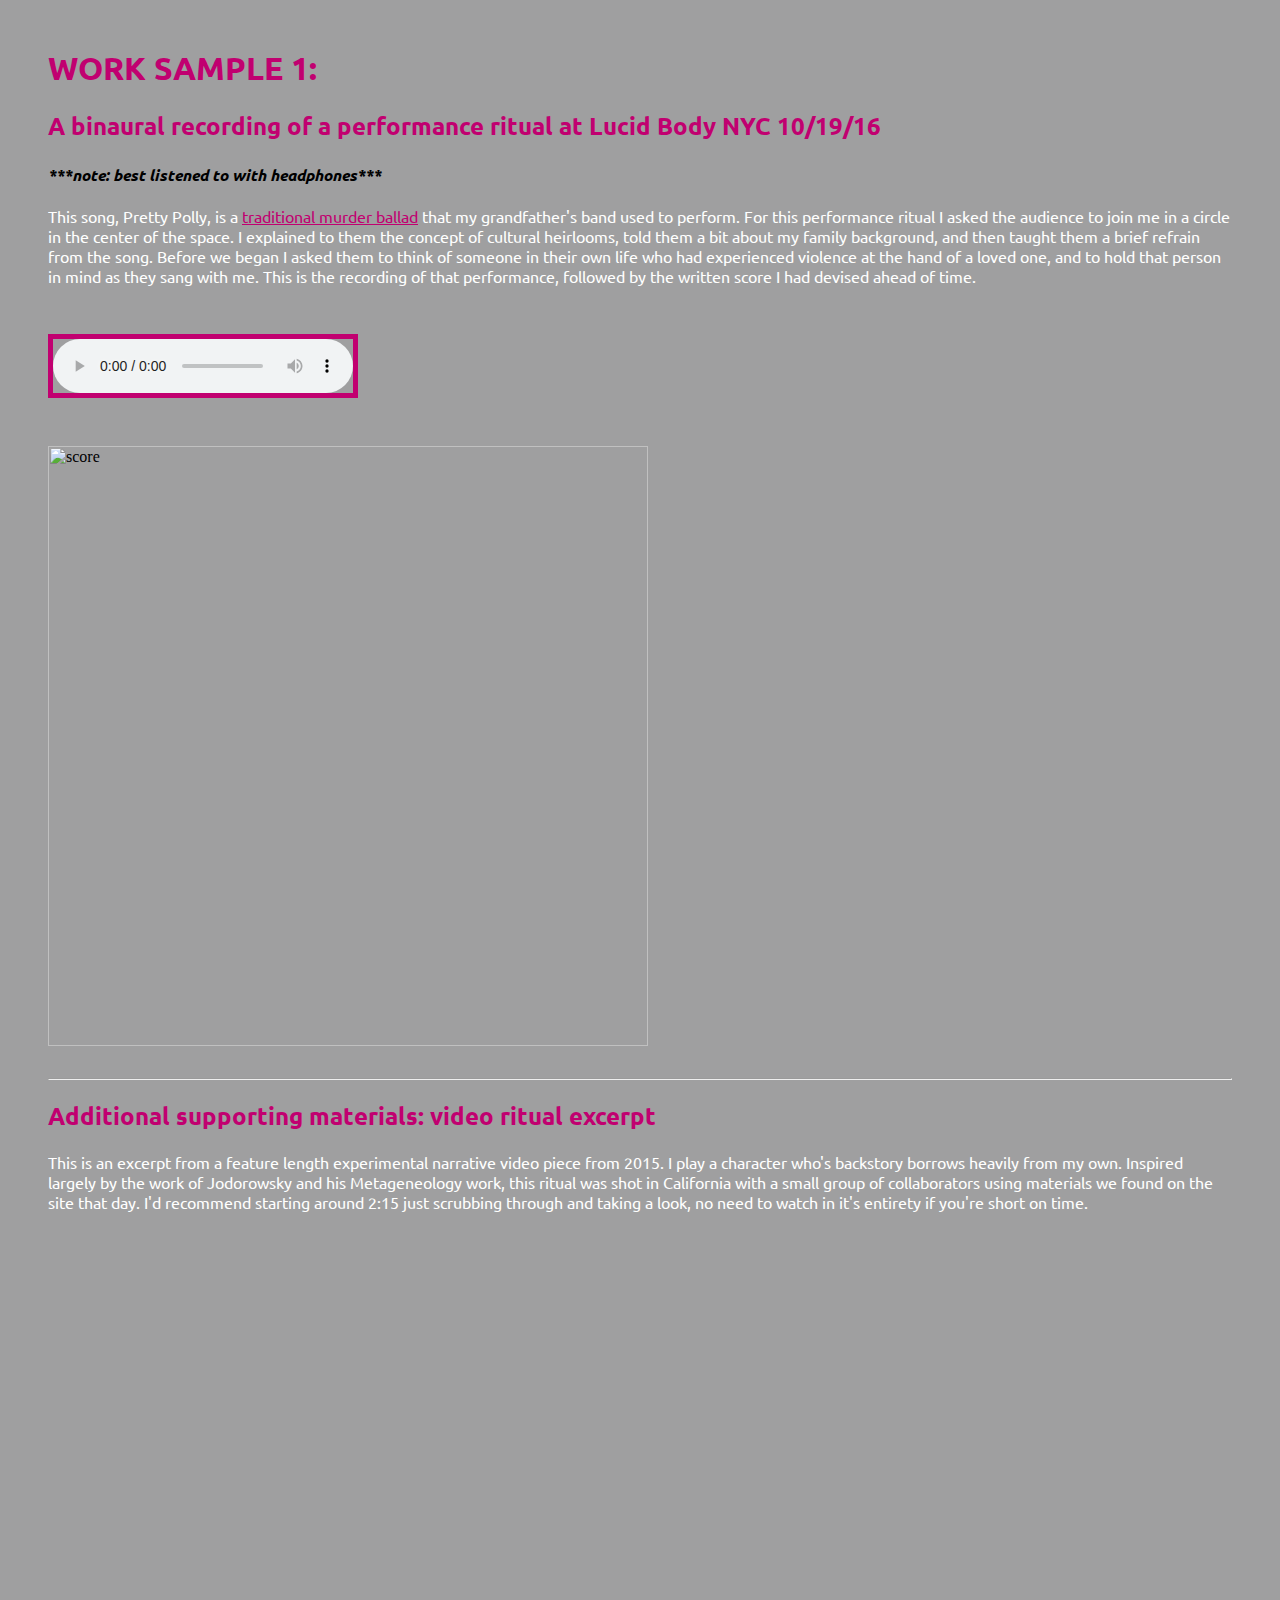
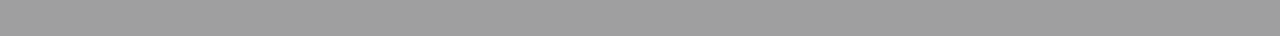
==== index.html @ 2d3bc8f0 "making my basic page" ====
<html>
  <head>
    <meta charset="UTF-8">
    <meta name="viewport" content="width=device-width, initial-scale=1.0">
    <title>For Open Source Gallery submission</title>
    <link href="https://fonts.googleapis.com/css?family=Ubuntu" rel="stylesheet"> 
    <style>

    body {background-color: #9f9fa0;
    	margin: 3em;}
    h1 {font-family: 'Ubuntu', sans-serif;
    	color: #c10070;}
    h2 {font-family: 'Ubuntu', sans-serif;
    	color: #c10070;}
    h4 {font-family: 'Ubuntu', sans-serif;
    	color: black;}
    p {font-family: 'Ubuntu', sans-serif;
    	color: white;}
    audio {
    	margin-left: auto;
    	margin-right: auto;
    	border: #c10070 5px solid;
    }

    #explanation {
    	margin-bottom: 3em;
    }

 	#score {
    	margin-left: auto;
    	margin-right: auto;
    	margin-top: 2em;
    	margin-bottom: 2em;
    	padding-top: 1em;
    }

    a {color: #c10070;
    }
    hr {
    	color: black dotted 3px;
    }
    </style>
    </head>

    <body>
    <div id="explanation">
    <h1>WORK SAMPLE 1:</h1>
    <h2>A binaural recording of a performance ritual at Lucid Body NYC 10/19/16</h2>
    <h4><em>***note: best listened to with headphones***</em></h4>
    <p>This song, Pretty Polly, is a <a href="https://en.wikipedia.org/wiki/Murder_ballad" target="blank">traditional murder ballad</a> that my grandfather's band used to perform. For this performance ritual I asked the audience to join me in a circle in the center of the space. I explained to them the concept of cultural heirlooms, told them a bit about my family background, and then taught them a brief refrain from the song. Before we began I asked them to think of someone in their own life who had experienced violence at the hand of a loved one, and to hold that person in mind as they sang with me. This is the recording of that performance, followed by the written score I had devised ahead of time.</p>
    </div>
   	<audio controls>
    <img src="images/score.png" alt="score">
  	<source src="sound/prettypolly.ogg" type="audio/ogg">
  	<source src="sound/prettypolly.mp3" type="audio/mpeg">
	Your browser does not support the audio element.
	</audio>
	<div id="score">
	<img src="images/prettypolly.png" width="600px" alt="score"> 
	</div>

	<hr>
	<h2> Additional supporting materials: video ritual excerpt</h2>
	<p> This is an excerpt from a feature length experimental narrative video piece from 2015. I play a character who's backstory borrows heavily from my own. Inspired largely by the work of Jodorowsky and his Metageneology work, this ritual was shot in California with a small group of collaborators using materials we found on the site that day. I'd recommend starting around 2:15 just scrubbing through and taking a look, no need to watch in it's entirety if you're short on time. </p>
	<iframe src="https://player.vimeo.com/video/152036960?color=cc0099&byline=0&portrait=0" width="640" height="360" frameborder="0" webkitallowfullscreen mozallowfullscreen allowfullscreen></iframe>
    </body>
    </html>
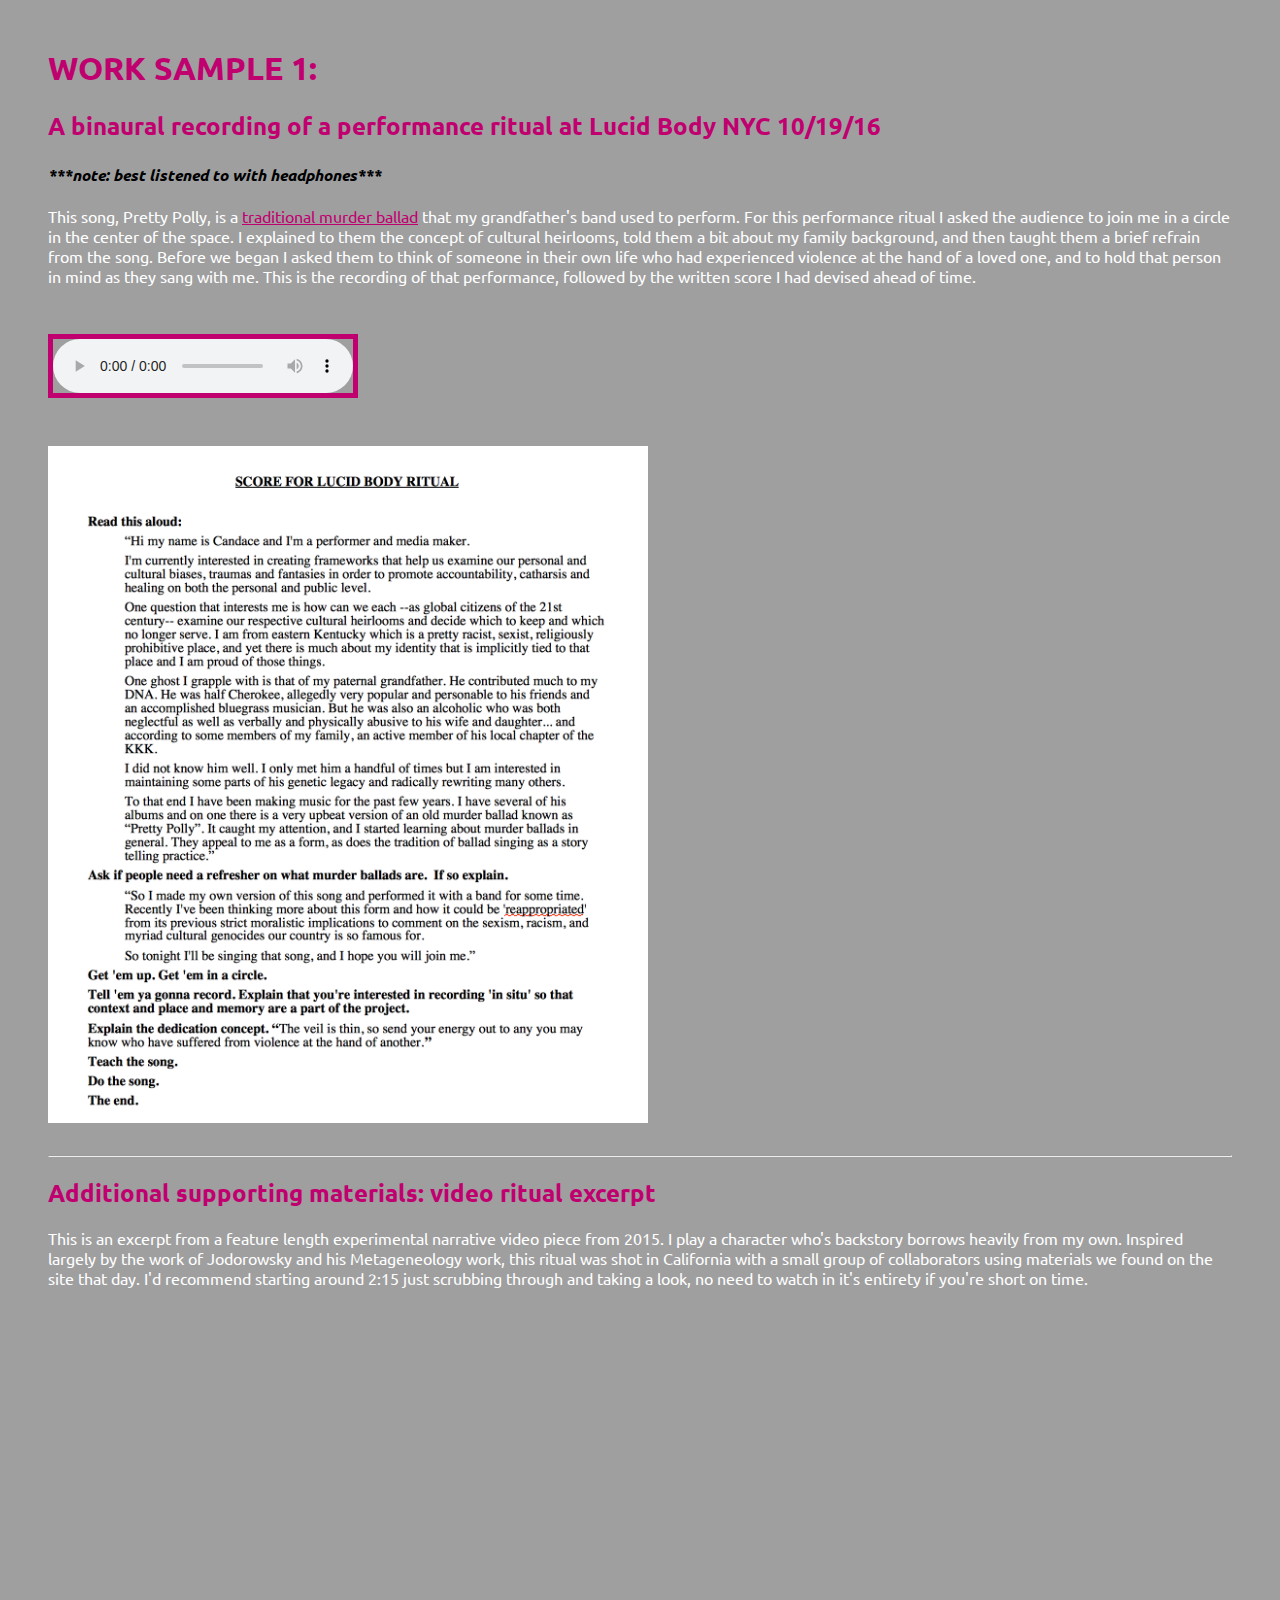
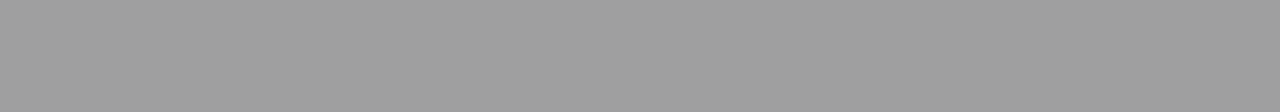
==== commit 7adabf96: "changing media directory" ====
--- a/index.html
+++ b/index.html
@@ -51,12 +51,12 @@
     </div>
    	<audio controls>
     <img src="images/score.png" alt="score">
-  	<source src="sound/prettypolly.ogg" type="audio/ogg">
-  	<source src="sound/prettypolly.mp3" type="audio/mpeg">
+  	<source src="prettypolly.ogg" type="audio/ogg">
+  	<source src="prettypolly.mp3" type="audio/mpeg">
 	Your browser does not support the audio element.
 	</audio>
 	<div id="score">
-	<img src="images/prettypolly.png" width="600px" alt="score"> 
+	<img src="prettypolly.png" width="600px" alt="score"> 
 	</div>
 
 	<hr>
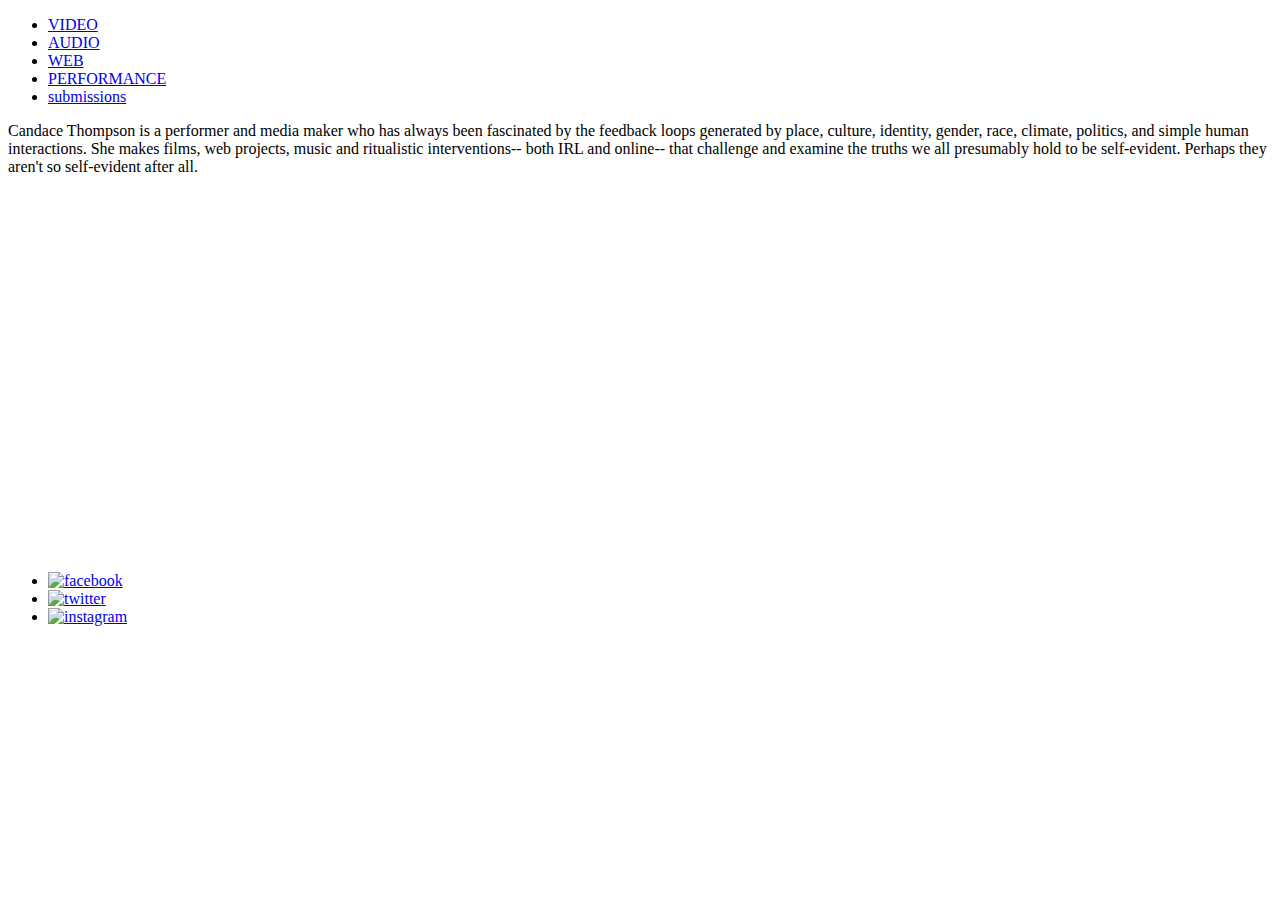
==== commit 08ec712d: "new index page" ====
--- a/index.html
+++ b/index.html
@@ -1,67 +1,33 @@
+ <!DOCTYPE html>
 <html>
-  <head>
-    <meta charset="UTF-8">
-    <meta name="viewport" content="width=device-width, initial-scale=1.0">
-    <title>For Open Source Gallery submission</title>
-    <link href="https://fonts.googleapis.com/css?family=Ubuntu" rel="stylesheet"> 
-    <style>
+<head>
+  <title>Candace Thompson</title>
+  <link rel="stylesheet" type="text/css" href="style.css">
+  <link rel="icon" type="image/x-icon" href="images/icon.gif">
 
-    body {background-color: #9f9fa0;
-    	margin: 3em;}
-    h1 {font-family: 'Ubuntu', sans-serif;
-    	color: #c10070;}
-    h2 {font-family: 'Ubuntu', sans-serif;
-    	color: #c10070;}
-    h4 {font-family: 'Ubuntu', sans-serif;
-    	color: black;}
-    p {font-family: 'Ubuntu', sans-serif;
-    	color: white;}
-    audio {
-    	margin-left: auto;
-    	margin-right: auto;
-    	border: #c10070 5px solid;
-    }
+  <nav>
+  <ul>
+  <li><a href="video.html">VIDEO</a></li>
+  <li><a href="audio.html">AUDIO</a></li>
+  <li><a href="web.html">WEB</a></li>
+  <li><a href="performance.html">PERFORMANCE</a></li>
+  <li><a href="submissions.html">submissions</a></li>
+  </ul>
+</nav>
+</head>
 
-    #explanation {
-    	margin-bottom: 3em;
-    }
+<body>
+<p>Candace Thompson is a performer and media maker who has always been fascinated by the feedback loops generated by place, culture, identity, gender, race, climate, politics, and simple human interactions. She makes films, web projects, music and ritualistic interventions-- both IRL and online-- that challenge and examine the truths we all presumably hold to be self-evident. Perhaps they aren't so self-evident after all.  </p>
 
- 	#score {
-    	margin-left: auto;
-    	margin-right: auto;
-    	margin-top: 2em;
-    	margin-bottom: 2em;
-    	padding-top: 1em;
-    }
+ <iframe src="https://player.vimeo.com/video/195514276?byline=0&portrait=0" width="640" height="360" frameborder="0" webkitallowfullscreen mozallowfullscreen allowfullscreen></iframe>
 
-    a {color: #c10070;
-    }
-    hr {
-    	color: black dotted 3px;
-    }
-    </style>
-    </head>
+</body>
+<footer id="contact">
+  <ul>
+     <li><a href="https://www.facebook.com/candace.thompson.kandeetee" target="_blank"> <img src="images/socialIcons/png/circleBw/facebook.png" alt="facebook" width="40"></a></li>
+     <li><a href="https://twitter.com/kandeetee?lang=en" target="_blank"> <img src="images/socialIcons/png/circleBw/twitter.png" alt="twitter" width="40"></a></li>
+     <li><a href="https://www.instagram.com/kandeetee/" target="_blank"> <img src="images/socialIcons/png/circleBW/instagram.png" alt="instagram" width="40"></a></li>
+     </ul>
 
-    <body>
-    <div id="explanation">
-    <h1>WORK SAMPLE 1:</h1>
-    <h2>A binaural recording of a performance ritual at Lucid Body NYC 10/19/16</h2>
-    <h4><em>***note: best listened to with headphones***</em></h4>
-    <p>This song, Pretty Polly, is a <a href="https://en.wikipedia.org/wiki/Murder_ballad" target="blank">traditional murder ballad</a> that my grandfather's band used to perform. For this performance ritual I asked the audience to join me in a circle in the center of the space. I explained to them the concept of cultural heirlooms, told them a bit about my family background, and then taught them a brief refrain from the song. Before we began I asked them to think of someone in their own life who had experienced violence at the hand of a loved one, and to hold that person in mind as they sang with me. This is the recording of that performance, followed by the written score I had devised ahead of time.</p>
-    </div>
-   	<audio controls>
-    <img src="images/score.png" alt="score">
-  	<source src="prettypolly.ogg" type="audio/ogg">
-  	<source src="prettypolly.mp3" type="audio/mpeg">
-	Your browser does not support the audio element.
-	</audio>
-	<div id="score">
-	<img src="prettypolly.png" width="600px" alt="score"> 
-	</div>
-
-	<hr>
-	<h2> Additional supporting materials: video ritual excerpt</h2>
-	<p> This is an excerpt from a feature length experimental narrative video piece from 2015. I play a character who's backstory borrows heavily from my own. Inspired largely by the work of Jodorowsky and his Metageneology work, this ritual was shot in California with a small group of collaborators using materials we found on the site that day. I'd recommend starting around 2:15 just scrubbing through and taking a look, no need to watch in it's entirety if you're short on time. </p>
-	<iframe src="https://player.vimeo.com/video/152036960?color=cc0099&byline=0&portrait=0" width="640" height="360" frameborder="0" webkitallowfullscreen mozallowfullscreen allowfullscreen></iframe>
-    </body>
-    </html>
+</footer>
+</html> 
